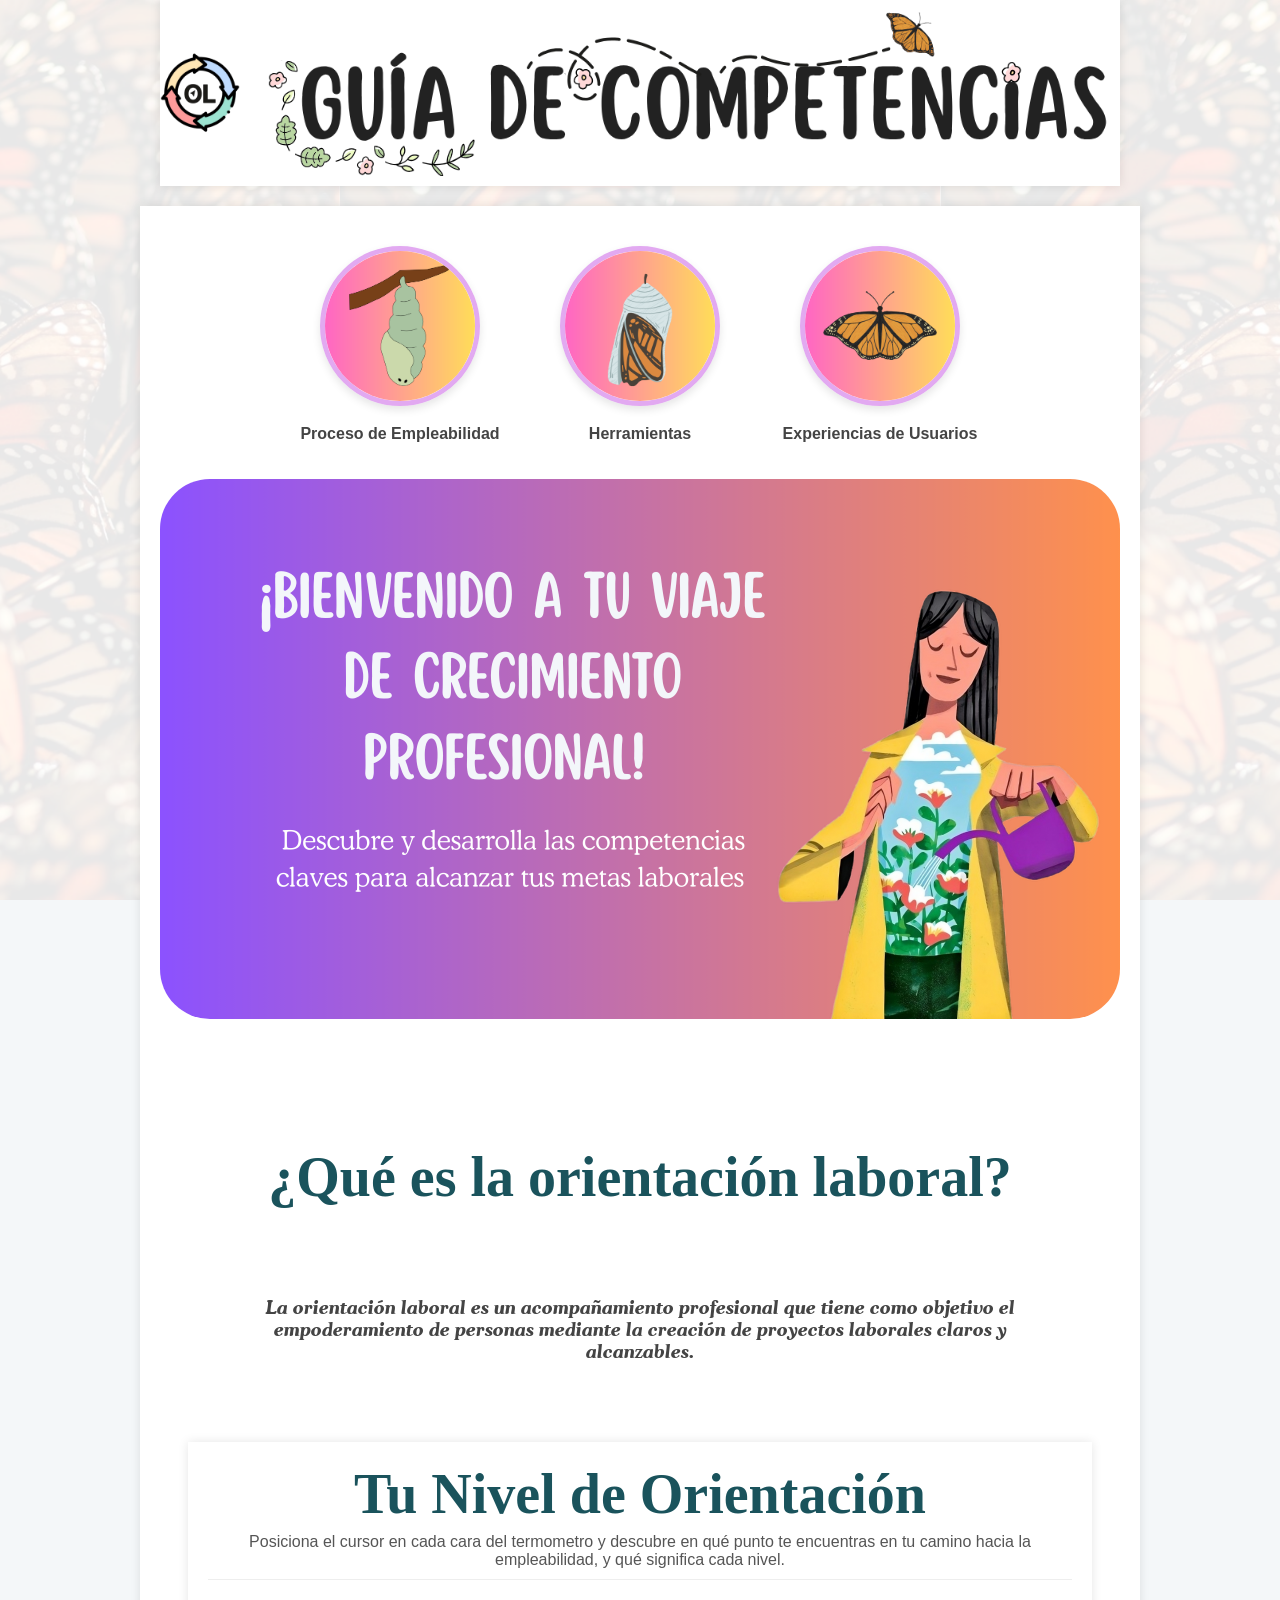
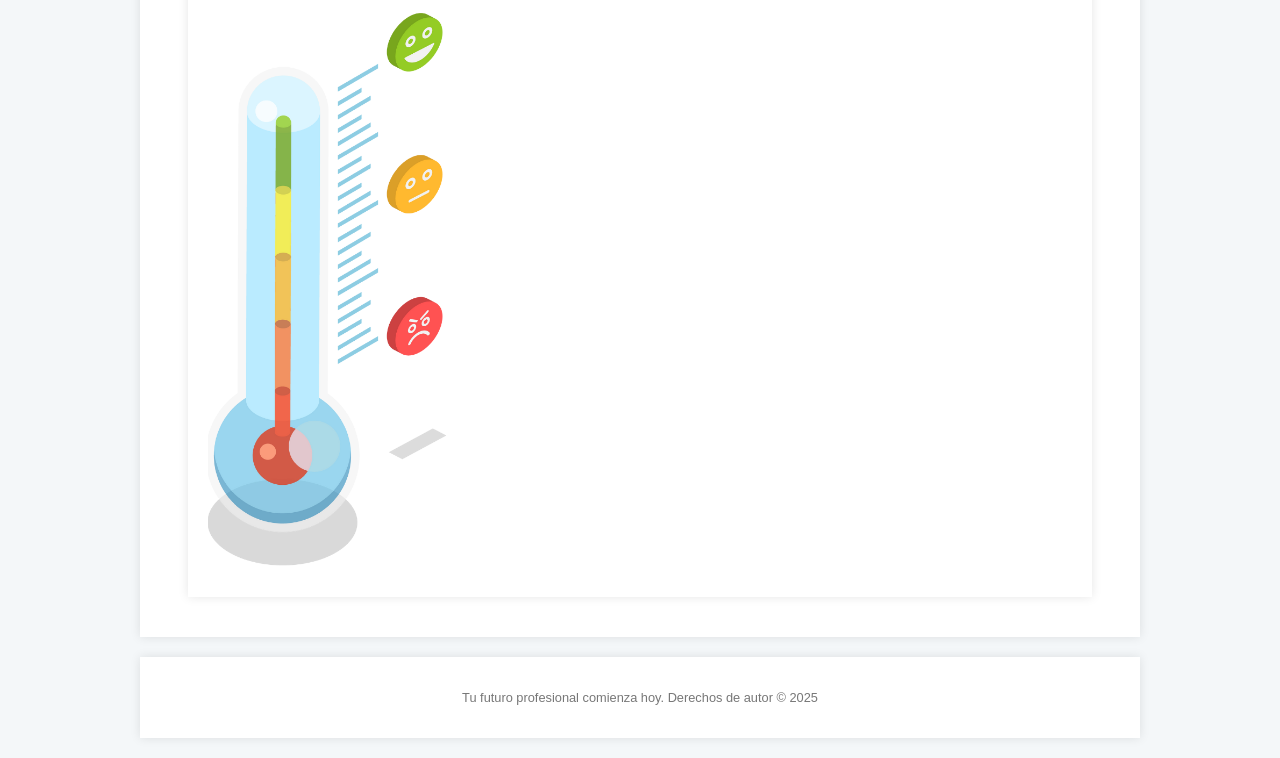
==== index.html @ a7a4726b "falta_experiencias" ====
<!DOCTYPE html>
<html lang="es">
<head>
    <meta charset="UTF-8">
    <meta name="viewport" content="width=device-width, initial-scale=1.0">
    <title>Guía de Competencias Profesionales</title>
    <link rel="stylesheet" href="css/style.css">
</head>
<body>
    <header>
        <div class="header-container"> 
            <div class="logo-container">
                <img src="images/logo.png" alt="Logo de la Guía de Competencias" class="site-logo header-logo">
            </div>
            <div class="title-image-container">
                <img src="images/guia.png" alt="Guía de Competencias" class="header-title-image">
            </div>
        </div>
    </header>

    <main>
        <section class="navigation-circles-section">
            <div class="circles-container">
                <a href="empleabilidad.html" class="circle-link" id="link-empleabilidad">
                    <img src="images/Empleabilidad.png" alt="Proceso de Empleabilidad">
                    <p>Proceso de Empleabilidad</p>
                </a>
                <a href="herramientas.html" class="circle-link">
                    <img src="images/News.png" alt="Sección de Noticias">
                    <p>Herramientas</p>
                </a>
                <a href="experiencias.html" class="circle-link">
                    <img src="images/Experiencia.png" alt="Experiencias de Usuarios">
                    <p>Experiencias de Usuarios</p>
                </a>
            </div>
        </section>
        <section class="hero-section">
            <div class="hero-content">
            </div>
        </section>
        
        <section class="presentation-section">
            <h2 class="section-title">¿Qué es la orientación laboral?</h2> 
        </section>
        <section class="presentation-section"> 
            <p>La orientación laboral es un acompañamiento profesional que tiene como objetivo el empoderamiento de personas mediante la creación de proyectos laborales claros y alcanzables.</p>
        </section>

        <section class="termometer-full-section">
            <h2 class="section-title">Tu Nivel de Orientación</h2>
            <p class="termometer-description">Posiciona el cursor en cada cara del termometro y descubre en qué punto te encuentras en tu camino hacia la empleabilidad, y qué significa cada nivel.</p>
            
            <div class="termometer-container">
                
                <div class="termometro-columna-izq">
                    <img src="images/termometro.png" alt="Termómetro de Estados de Orientación" class="termometer-image">
                    
                    <div class="termometer-hotspots">
                        <div class="hotspot" id="hotspot-baja"></div>
                        <div class="hotspot" id="hotspot-media"></div>
                        <div class="hotspot" id="hotspot-alta"></div>
                    </div>
                </div>
                
                <div class="termometer-info-box" id="info-box">
                    <p id="info-text">Pasa el cursor sobre un punto para ver el nivel de orientación.</p>
                </div>
                
            </div>
        </section>
        </main>

    <footer>
        <p>Tu futuro profesional comienza hoy. Derechos de autor © 2025</p>
    </footer>

    <script src="js/script.js"></script>
</body>
</html>
---- css/style.css ----
/* ==================================== */
/* 1. Tipografías Personalizadas */
/* ==================================== */
@font-face {
    font-family: 'Scripter';
    src: url('../fonts/Scripter.ttf') format('truetype');
}
@font-face {
    font-family: '29LT Riwaya Informal';
    src: url('../fonts/29lt-riwaya-regular.ttf') format('truetype');
}
@font-face {
    font-family: 'cooper bold';
    src: url('../fonts/cooper-bt-bold-italic.ttf') format('truetype');
}

/* ==================================== */
/* 2. Estilos Generales y del Body */
/* ==================================== */
body {
    background-color: #f4f7f9;
    font-family: 'Roboto', sans-serif;
    color: #444;
    margin: 0;
    padding: 0;
    background-image: url('../images/fondo.png'); 
    background-size: cover;
    background-position: center;
    background-repeat: no-repeat;
    background-attachment: fixed;
}

h1, h2 {
    color: #1a535c;
}

h2 {
    border-bottom: 2px solid #5d9baf;
    padding-bottom: 5px;
}

.section-title {
    font-family: 'Scripter', cursive;
    text-align: center;
    border-bottom: none;
    font-size: 3.5em;
    margin-bottom: 2px;
}
.presentation-section p {
    text-align: center;
    max-width: 800px; 
    margin: 0 auto 40px auto;
    font-family: 'cooper bold', cursive;
    font-size: 1.15em;
}

.destacado {
    font-weight: 600;
    color: #5d9baf;
}

/* ==================================== */
/* 3. Estructura Principal y Layout */
/* ==================================== */
header, main, footer {
    width: 90%;
    max-width: 960px;
    margin: 0 auto;
    background-color: #fff;
    padding: 20px;
    box-shadow: 0 0 10px rgba(0,0,0,0.1);
    margin-bottom: 20px;
}

footer {
    text-align: center;
    font-size: 0.8em;
    color: #777;
}

/* ==================================== */
/* 4. Estilos del Encabezado y Navegación */
/* ==================================== */
header {
    position: static; 
    padding: 10px 0;
}

.header-container {
    display: flex;
    align-items: center; 
    width: 100%; 
    gap: 20px; 
}

.logo-container {
    flex-shrink: 0; 
    width: 80px; 
}

.site-logo {
    width: 100%;
    height: auto;
    display: block;
}

.title-image-container {
    flex-grow: 1; 
    max-height: 200px; 
    overflow: hidden;
}

.header-title-image {
    width: 100%; 
    height: 100%;
    display: block;
    object-fit: contain; 
    object-position: left center; 
}

nav {
    display: flex;
    justify-content: center;
    gap: 15px;
    margin-top: 10px;
}

nav a {
    text-decoration: none;
    color: #333333;
    font-weight: 700;
    padding: 8px 12px;
    border-radius: 5px;
    transition: background-color 0.3s ease;
    font-family: '29LT Riwaya Informal', sans-serif; 
    font-weight: normal; 
}

nav a:hover {
    background-color: #f0f0f0;
}

nav a.active {
    background-color: #cc779d;
    color: #fff;
    pointer-events: none;
    cursor: default;
}


/* ==================================== */
/* 5. Estilos del Botón de Descarga */
/* ==================================== */
.download-box {
    text-align: center;
    margin-bottom: 40px;
}

.button {
    display: inline-block;
    background-color: #1a535c;
    color: #fff;
    padding: 12px 24px;
    text-decoration: none;
    border-radius: 5px;
    font-weight: bold;
    transition: background-color 0.3s ease;
}

.button:hover {
    background-color: #0d3b66;
}

/* ==================================== */
/* 6. Estilos del Hero y Círculos */
/* ==================================== */

.navigation-circles-section {
    width: 100%;
}

.hero-section {
    position: relative;
    width: 100%;
    padding-top: 56.25%;
    height: 0; 
    background-image: url('../images/header.png');
    background-size: cover;
    background-repeat: no-repeat;
    background-position: center;
    background-color: #f7963d;
    margin-bottom: 40px;
    border-radius: 50px;
    overflow: hidden;
}

.presentation-section {
    padding: 40px 20px;
    text-align: center;
}

.circles-container {
    display: flex;
    justify-content: center; 
    flex-wrap: wrap;
    gap: 40px;
    padding: 20px 0; 
}

.circle-link {
    text-decoration: none;
    color: #444;
    text-align: center;
    width: 200px;
    transition: transform 0.3s ease;
}

.circle-link:hover {
    transform: translateY(-10px);
}

.circle-link img {
    width: 150px;
    height: 150px;
    object-fit: cover;
    border-radius: 50%;
    border: 5px solid #e2a9f1;
    box-shadow: 0 4px 8px rgba(0, 0, 0, 0.1);
}

.circle-link p {
    margin-top: 15px;
    font-weight: 700;
}

/* ==================================== */
/* 7. Estilos de la Cuadrícula y Consejos */
/* ==================================== */
.empleabilidad-section {
    padding: 20px;
    text-align: center;
}

.container.consejos-container {
    padding: 20px;
    max-width: 900px;
    margin: 0 auto;
    text-align: center;
}

.consejos-grid {
    display: grid;
    grid-template-columns: repeat(2, 1fr);
    gap: 30px;
    justify-content: center;
}

.consejo-item {
    position: relative;
    overflow: hidden;
    border-radius: 20px;
    border: 10px solid transparent;
    box-shadow: 0 4px 8px rgba(0, 0, 0, 0.1);
    cursor: pointer;
    aspect-ratio: 2 / 1;
}

.consejo-item:hover {
    transform: translateY(-5px);
}

.consejo-item img {
    width: 100%;
    height: 100%;
    object-fit: cover;
}

.consejo-overlay {
    position: absolute;
    bottom: 0;
    left: 0;
    width: 100%;
    height: 100%;
    background-color: rgba(0, 0, 0, 0.6);
    color: #fff;
    padding: 15px;
    text-align: center;
    
    display: flex;
    flex-direction: column;
    justify-content: center; 
    align-items: center; 
    
    opacity: 0;
    transition: opacity 0.3s ease;
    border-radius: 20px;
}
.consejo-item:hover .consejo-overlay {
    opacity: 1;
}

.consejo-text {
    font-weight: bold;
    text-align: center;
    padding: 10px 0;
    margin: 0;
}

.consejo-group {
    opacity: 1;
    transform: translateY(0);
    transition: opacity 0.6s ease-out, transform 0.6s ease-out;
}

.consejo-group.hidden {
    opacity: 0;
    transform: translateY(20px);
}

/* 1. REGLAS PARA EL BORDE DE COLOR (Utilizando el índice de los grupos) */
.consejo-group:nth-child(1) .consejo-item {
    border-color: #cc779d;
}

.consejo-group:nth-child(2) .consejo-item {
    border-color: #d7d4fa;
}

.consejo-group:nth-child(3) .consejo-item {
    border-color: #f29d58;
}

.consejo-group:nth-child(4) .consejo-item {
    border-color: #c7e0fd;
}


/* 2. SOLUCIÓN FINAL AL TEXTO CORTADO Y MAL POSICIONADO */
.consejo-overlay .descripcion-consejo {
    width: 100%;
    margin: 0;
    padding: 0 9px;
    line-height: 1.4; 
    font-weight: bold;
}

/* ==================================== */
/* 8. Estilos para los demás elementos */
/* ==================================== */
.spacer {
    height: 15vh;
}

/* Estilos para el recuadro del contador de descargas */
.contador-label {
    font-size: 1.1em;
    color: #388e3c;
    font-weight: 600;
    margin-bottom: 5px;
}

.contador-numero {
    font-size: 2.5em;
    color: #1a535c;
    font-weight: 700;
}

/* ==================================== */
/* 9. Estilos del Carrusel de Experiencias (Primer Carrusel) */
/* ==================================== */
.experiencias-section {
    padding: 20px;
    text-align: center;
}

/* Estilos generales para ambos carruseles */
.carousel-container {
    max-width: 800px; /* Ancho por defecto (para el de experiencias) */
    margin: 40px auto;
    position: relative;
    overflow: hidden;
    border-radius: 10px;
    box-shadow: 0 4px 15px rgba(0, 0, 0, 0.2);
    background-color: #fff; 
}

.carousel-track {
    display: flex;
    transition: transform 0.5s ease-in-out;
}

.slide {
    min-width: 100%;
    box-sizing: border-box;
    position: relative;
    text-decoration: none; 
    color: inherit;
    display: block;
}

/* Estilos de imágenes y texto para el primer carrusel (.experiences-carousel) */
.experiences-carousel .slide img {
    width: 100%;
    height: 400px; /* Altura para el primer carrusel */
    object-fit: cover;
    display: block;
}

.slide-info {
    position: absolute;
    bottom: 0;
    left: 0;
    width: 100%;
    background-color: rgba(26, 83, 92, 0.85); /* Fondo semitransparente oscuro */
    color: white;
    padding: 15px;
    text-align: left;
}

.slide-info h3 {
    margin: 0 0 5px 0;
    font-size: 1.4em;
}

/* Estilos para los botones (Aplican a ambos, a menos que se sobreescriba) */
.prev-btn, .next-btn {
    position: absolute;
    top: 50%;
    transform: translateY(-50%);
    background-color: rgba(0, 0, 0, 0.5);
    color: white;
    border: none;
    padding: 10px 15px; 
    cursor: pointer;
    font-size: 2em;
    z-index: 10;
    border-radius: 5px;
    opacity: 0.8;
    transition: opacity 0.3s;
}

.prev-btn:hover, .next-btn:hover {
    opacity: 1;
}

.prev-btn {
    left: 10px;
}

.next-btn {
    right: 10px;
}

/* ==================================== */
/* 10. Estilos de la Sección de Herramientas */
/* ==================================== */
.herramientas-section {
    padding: 20px;
    text-align: center;
}

.herramientas-grid {
    display: grid;
    grid-template-columns: repeat(auto-fit, minmax(280px, 1fr));
    gap: 40px;
    max-width: 900px;
    margin: 40px auto;
}

.herramienta-item {
    background-color: #fff;
    padding: 25px;
    border-radius: 15px;
    box-shadow: 0 5px 15px rgba(0, 0, 0, 0.1);
    text-align: center;
    transition: transform 0.3s ease-in-out;
}

.herramienta-item:hover {
    transform: translateY(-10px);
}

.herramienta-item h3 {
    color: #1a535c;
    font-size: 1.6em;
    margin-bottom: 15px;
}

.herramienta-item p {
    color: #555;
    font-size: 1.1em;
    line-height: 1.6;
    margin-bottom: 25px;
}

.herramienta-media {
    width: 100%;
    padding-top: 56.25%;
    position: relative;
    overflow: hidden;
    border-radius: 15px;
    box-shadow: 0 2px 10px rgba(0, 0, 0, 0.1);
}

.herramienta-media img {
    position: absolute;
    top: 0;
    left: 0;
    width: 100%;
    height: 100%;
    object-fit: contain; 
    display: block;
    border-radius: 15px;
    background-color: #fdf4b7; 
}


/* ==================================== */
/* 11. Estilos del Termómetro Interactivo (FINAL) */
/* ==================================== */
.termometer-full-section {
    width: 90%;
    max-width: 960px;
    margin: 0 auto 20px auto;
    background-color: #fff;
    padding: 20px;
    box-shadow: 0 0 10px rgba(0,0,0,0.1);
    text-align: center; 
}

.termometer-full-section .section-title {
    margin-top: 0;
}

/* 1. ESTILO DE LA NOTA/DESCRIPCIÓN */
.termometer-description {
    max-width: 900px; 
    margin: 0 auto 20px auto; 
    font-size: 1em; 
    color: #555;
    font-weight: 500;
    text-align: center; 
    padding: 0 10px; 
    border-bottom: 1px solid #eee;
    padding-bottom: 10px;
}

/* Contenedor principal para Flexbox */
.termometer-container {
    display: flex;
    justify-content: center; 
    align-items: flex-start; 
    gap: 30px; 
    max-width: 900px; 
    margin: 10px auto; 
    text-align: left; 
}

/* Columna IZQUIERDA (Termómetro y Hotspots) */
.termometro-columna-izq {
    position: relative; 
    flex: 0 0 250px; 
    max-width: 100%;
    display: flex;
    justify-content: center; 
    align-items: flex-start;
}

.termometer-image {
    width: 100%; 
    height: auto;
    display: block;
}

/* Contenedor de Hotspots (dentro de .termometro-columna-izq) */
.termometer-hotspots {
    position: absolute;
    top: 0;
    left: 0;
    width: 100%;
    height: 100%;
}

/* Columna DERECHA (Caja de Información/Tooltip) */
.termometer-info-box {
    flex: 1; 
    background-color: #1a535c;
    color: white;
    padding: 25px;
    border-radius: 12px;
    box-shadow: 0 6px 15px rgba(0, 0, 0, 0.2);
    min-height: 400px; 
    display: flex;
    flex-direction: column;
    justify-content: center; 
    align-items: center; 
    text-align: center;
    
    opacity: 0;
    visibility: hidden;
    transition: opacity 0.3s ease, visibility 0.3s ease;
}

/* Clase que JS debe añadir para mostrar la caja */
.termometer-info-box.active {
    opacity: 1;
    visibility: visible;
}

.termometer-info-box p {
    margin: 0;
    font-weight: bold;
}

.info-content-image {
    max-width: 80%;
    height: auto;
    margin-bottom: 15px;
    border-radius: 8px;
}

/* Hotspots - Posiciones (Mantenidas: Más a la derecha y más arriba) */
.hotspot {
    position: absolute;
    width: 40%; 
    height: 70px; 
    cursor: pointer;
    z-index: 5;
    transition: background-color 0.2s;
    
    /* Mantenemos el hotspot a la derecha (60% de inicio) */
    left: 60%; 
    transform: translateX(0); 
}

/* Posiciones verticales subidas */
#hotspot-baja {
    top: 55%; 
}
#hotspot-media {
    top: 25%; 
}
#hotspot-alta {
    top: 5%; 
}


/* ==================================== */
/* 12. Estilos del Carrusel de Personas Atendidas (ACTUALIZADO: Cuadrado, Imagen Full, Sin Franja y Sin Espacio Abajo) */
/* ==================================== */

.users-carousel {
    max-width: 420px; 
    margin: 30px auto; 
    aspect-ratio: 1 / 1; 
    height: auto; 
    
    border-radius: 10px;
    box-shadow: 0 4px 15px rgba(0, 0, 0, 0.2);
    overflow: hidden; 
}

/* Es crucial que el 'slide' dentro del carrusel de usuarios también se adapte a la altura total */
.users-carousel .slide {
    height: 100%; /* Aseguramos que el slide ocupe toda la altura del users-carousel */
    display: flex; /* Usamos flexbox para que la imagen ocupe todo el espacio */
    align-items: center; /* Centramos verticalmente si es necesario */
    justify-content: center; /* Centramos horizontalmente si es necesario */
}

/* Ajuste de la imagen para que ocupe todo el espacio cuadrado */
.users-carousel .slide img {
    width: 100%;
    height: 100%; 
    object-fit: cover; /* Para que la imagen cubra completamente el espacio */
    background-color: #ffffff; 
    display: block;
    max-height: none; 
    margin: 0;
}

/* La franja de información sigue oculta */
.users-carousel .slide-info {
    display: none;
    visibility: hidden;
    opacity: 0;
    position: static;
    height: auto; 
    padding: 0;
    background-color: transparent; 
}

.users-carousel .slide-info h3,
.users-carousel .slide-info p {
    margin: 0;
    font-size: 0; 
}


/* Ajuste de botones para el carrusel de usuarios */
.users-carousel .prev-btn, 
.users-carousel .next-btn {
    font-size: 1.5em; 
    padding: 8px 12px;
}


/* ==================================== */
/* 13. Media Query para dispositivos móviles */
/* ==================================== */
@media (max-width: 768px) {
    .hero-section {
        height: 80vh;
        box-shadow: inset 0 0 0 2000px rgba(0, 0, 0, 0.5);
        background-image: none;
        background-color: #5d9baf;
    }

    .circles-container {
        flex-direction: column;
        align-items: center;
    }

    .consejos-grid {
        grid-template-columns: 1fr;
    }
    
    /* Adaptación del Termómetro a Móvil */
    .termometer-container {
        flex-direction: column; 
        align-items: center; 
        gap: 20px;
        max-width: 400px;
    }
    
    .termometro-columna-izq {
        flex: 1 1 auto;
        max-width: 200px; 
    }

    /* Hotspots en móvil: centramos y mantenemos posiciones verticales altas */
    .termometer-full-section #hotspot-baja { top: 55%; }
    .termometer-full-section #hotspot-media { top: 25%; }
    .termometer-full-section #hotspot-alta { top: 5%; }
    
    .termometer-full-section .hotspot {
        left: 50%; 
        transform: translateX(-50%);
    }

    .termometer-info-box {
        opacity: 1;
        visibility: visible;
        min-height: 150px;
        width: 100%;
        flex: 1 1 auto;
    }
    
    /* Adaptación del Carrusel de Experiencias a Móvil */
    .carousel-container {
        max-width: 100%; 
        width: 100%;
        margin: 20px auto;
    }

    .experiences-carousel .slide img {
        height: 250px; 
    }
    
    /* Adaptación del Carrusel de Usuarios a Móvil (cuadrado sin info) */
    .users-carousel {
        max-width: 95%; 
        margin: 20px auto;
        aspect-ratio: 1 / 1; 
    }
    
    .users-carousel .slide {
        height: 100%; /* El slide debe ocupar toda la altura también en móvil */
    }

    .users-carousel .slide img {
        height: 100%;
        object-fit: cover; 
        max-height: none;
    }
    
    /* La franja rosada sigue oculta en móvil */
    .users-carousel .slide-info {
        display: none;
    }

    .prev-btn, .next-btn {
        padding: 5px 10px;
        font-size: 1.5em;
    }
}
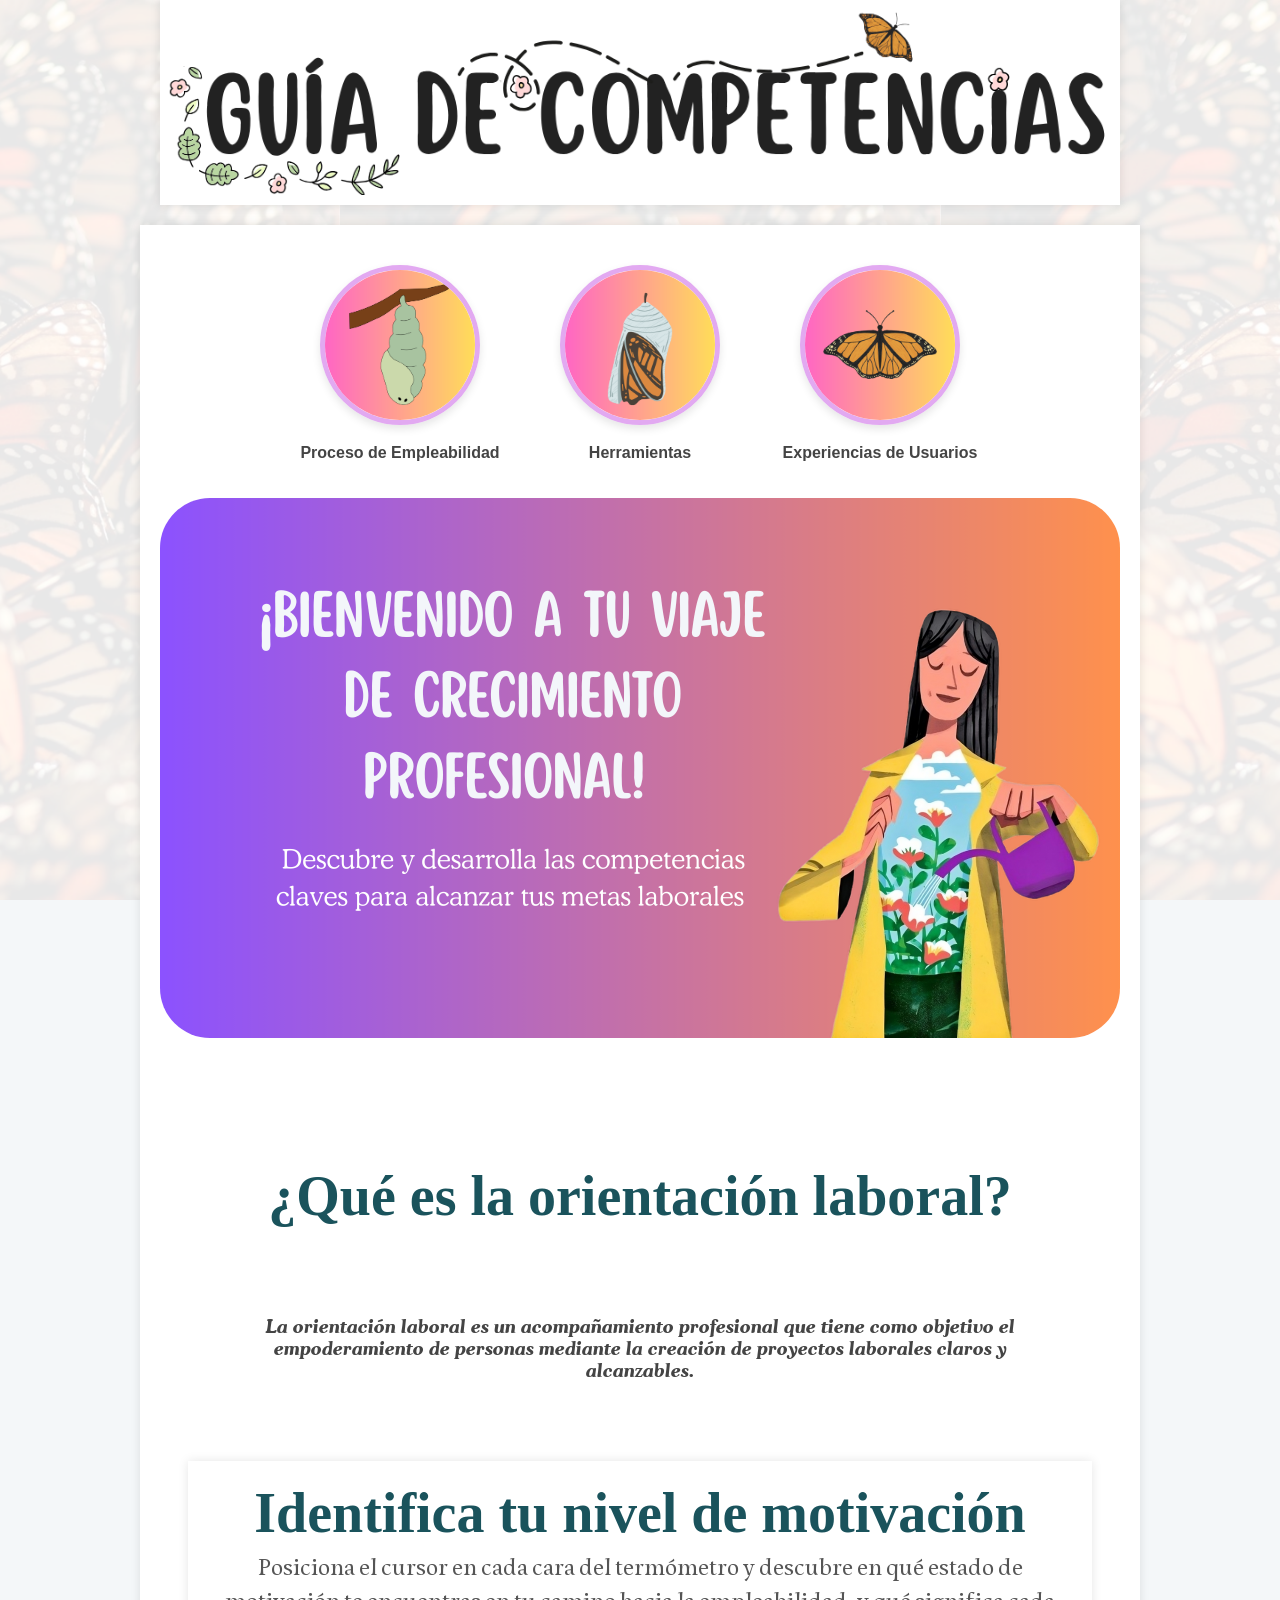
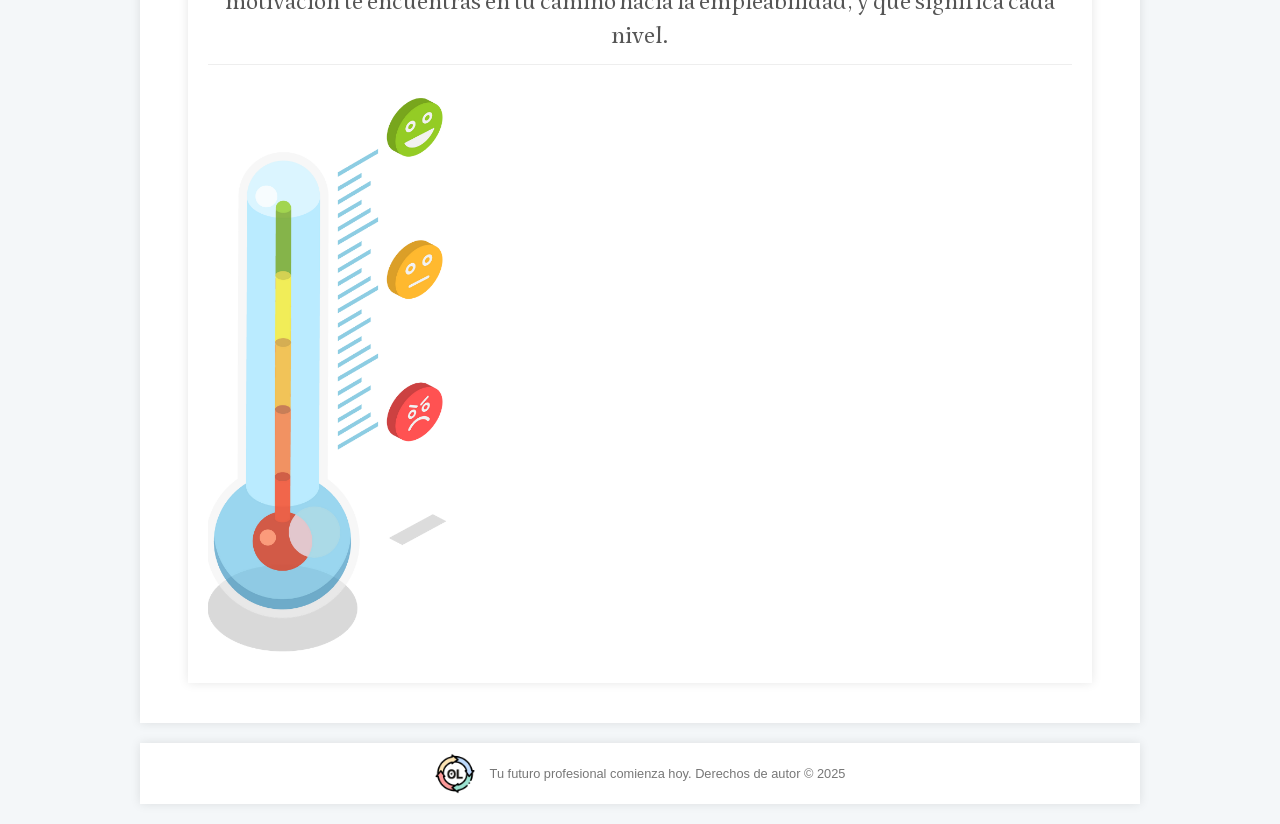
==== commit fd9b4ab7: "cambios_logo_imgs_termometro" ====
--- a/index.html
+++ b/index.html
@@ -10,7 +10,6 @@
     <header>
         <div class="header-container"> 
             <div class="logo-container">
-                <img src="images/logo.png" alt="Logo de la Guía de Competencias" class="site-logo header-logo">
             </div>
             <div class="title-image-container">
                 <img src="images/guia.png" alt="Guía de Competencias" class="header-title-image">
@@ -48,8 +47,8 @@
         </section>
 
         <section class="termometer-full-section">
-            <h2 class="section-title">Tu Nivel de Orientación</h2>
-            <p class="termometer-description">Posiciona el cursor en cada cara del termometro y descubre en qué punto te encuentras en tu camino hacia la empleabilidad, y qué significa cada nivel.</p>
+            <h2 class="section-title">Identifica tu nivel de motivación</h2>
+            <p class="termometer-description">Posiciona el cursor en cada cara del termómetro y descubre en qué estado de motivación te encuentras en tu camino hacia la empleabilidad, y qué significa cada nivel.</p>
             
             <div class="termometer-container">
                 
@@ -64,7 +63,6 @@
                 </div>
                 
                 <div class="termometer-info-box" id="info-box">
-                    <p id="info-text">Pasa el cursor sobre un punto para ver el nivel de orientación.</p>
                 </div>
                 
             </div>
@@ -72,7 +70,10 @@
         </main>
 
     <footer>
+    <div class="footer-content">
+        <img src="images/logo.png" alt="Logo de la Guía de Competencias" class="site-logo footer-logo">
         <p>Tu futuro profesional comienza hoy. Derechos de autor © 2025</p>
+    </div>
     </footer>
 
     <script src="js/script.js"></script>
--- a/css/style.css
+++ b/css/style.css
@@ -76,7 +76,14 @@
     text-align: center;
     font-size: 0.8em;
     color: #777;
-}
+    padding: 10px 20px;
+}
+
+footer p {
+    margin: 0;
+    padding: 0;
+}
+
 
 /* ==================================== */
 /* 4. Estilos del Encabezado y Navegación */
@@ -84,30 +91,37 @@
 header {
     position: static; 
     padding: 10px 0;
+}
+
+.footer-content {
+    display: flex;
+    flex-direction: row; /* Apila el logo y el texto verticalmente */
+    align-items: center; /* Centra el contenido horizontalmente */
+    justify-content: center;
+    gap: 10px;
+}
+
+.footer-logo {
+    width: 40px; /* Tamaño del logo en el footer */
+    height: auto;
+    margin-bottom: 0px; /* Espacio entre el logo y el texto de copyright */
+    margin-right: 5px; 
+    display: block;
 }
 
 .header-container {
     display: flex;
     align-items: center; 
     width: 100%; 
-    gap: 20px; 
-}
-
-.logo-container {
-    flex-shrink: 0; 
-    width: 80px; 
-}
-
-.site-logo {
-    width: 100%;
-    height: auto;
-    display: block;
+    gap: 0px; 
+    justify-content: center;
 }
 
 .title-image-container {
-    flex-grow: 1; 
+    flex-grow: 0; 
     max-height: 200px; 
     overflow: hidden;
+    text-align: center;
 }
 
 .header-title-image {
@@ -115,7 +129,7 @@
     height: 100%;
     display: block;
     object-fit: contain; 
-    object-position: left center; 
+    object-position: center center; 
 }
 
 nav {
@@ -536,13 +550,14 @@
 .termometer-description {
     max-width: 900px; 
     margin: 0 auto 20px auto; 
-    font-size: 1em; 
+    font-size: 1.5em; 
     color: #555;
     font-weight: 500;
     text-align: center; 
     padding: 0 10px; 
     border-bottom: 1px solid #eee;
     padding-bottom: 10px;
+    font-family: '29LT Riwaya Informal', sans-serif;
 }
 
 /* Contenedor principal para Flexbox */
@@ -584,7 +599,7 @@
 /* Columna DERECHA (Caja de Información/Tooltip) */
 .termometer-info-box {
     flex: 1; 
-    background-color: #1a535c;
+    background-color: #333333;
     color: white;
     padding: 25px;
     border-radius: 12px;
@@ -595,7 +610,6 @@
     justify-content: center; 
     align-items: center; 
     text-align: center;
-    
     opacity: 0;
     visibility: hidden;
     transition: opacity 0.3s ease, visibility 0.3s ease;
@@ -608,15 +622,21 @@
 }
 
 .termometer-info-box p {
+    padding: 0;
+    min-height: 400px;
     margin: 0;
     font-weight: bold;
 }
 
 .info-content-image {
-    max-width: 80%;
-    height: auto;
+    width: 100%;
+    max-width: 100%;
+    height: 100%;
     margin-bottom: 15px;
     border-radius: 8px;
+    object-fit: cover;
+    margin: 0; 
+    border-radius: 0;
 }
 
 /* Hotspots - Posiciones (Mantenidas: Más a la derecha y más arriba) */
@@ -646,14 +666,15 @@
 
 
 /* ==================================== */
-/* 12. Estilos del Carrusel de Personas Atendidas (ACTUALIZADO: Cuadrado, Imagen Full, Sin Franja y Sin Espacio Abajo) */
+/* 12. Estilos del Carrusel de Personas Atendidas (ACTUALIZADO: Contenedor Reducido y Imagen Contain) */
 /* ==================================== */
 
 .users-carousel {
     max-width: 420px; 
     margin: 30px auto; 
-    aspect-ratio: 1 / 1; 
-    height: auto; 
+    /* 🔴 CAMBIO CLAVE DESKTOP: Altura fija más pequeña para eliminar espacio en blanco */
+    height: 236px; 
+    aspect-ratio: auto; /* Anulamos el aspect-ratio para priorizar la altura */
     
     border-radius: 10px;
     box-shadow: 0 4px 15px rgba(0, 0, 0, 0.2);
@@ -672,7 +693,8 @@
 .users-carousel .slide img {
     width: 100%;
     height: 100%; 
-    object-fit: cover; /* Para que la imagen cubra completamente el espacio */
+    /* Usamos 'contain' para que la imagen se ajuste y se vea completa */
+    object-fit: contain; 
     background-color: #ffffff; 
     display: block;
     max-height: none; 
@@ -771,7 +793,9 @@
     .users-carousel {
         max-width: 95%; 
         margin: 20px auto;
-        aspect-ratio: 1 / 1; 
+        /* 🔴 CAMBIO CLAVE MÓVIL: Altura fija más pequeña para eliminar espacio en blanco en móvil */
+        height: 150px; 
+        aspect-ratio: auto; 
     }
     
     .users-carousel .slide {
@@ -780,7 +804,8 @@
 
     .users-carousel .slide img {
         height: 100%;
-        object-fit: cover; 
+        /* Aseguramos que se vea la imagen completa */
+        object-fit: contain; 
         max-height: none;
     }
     
